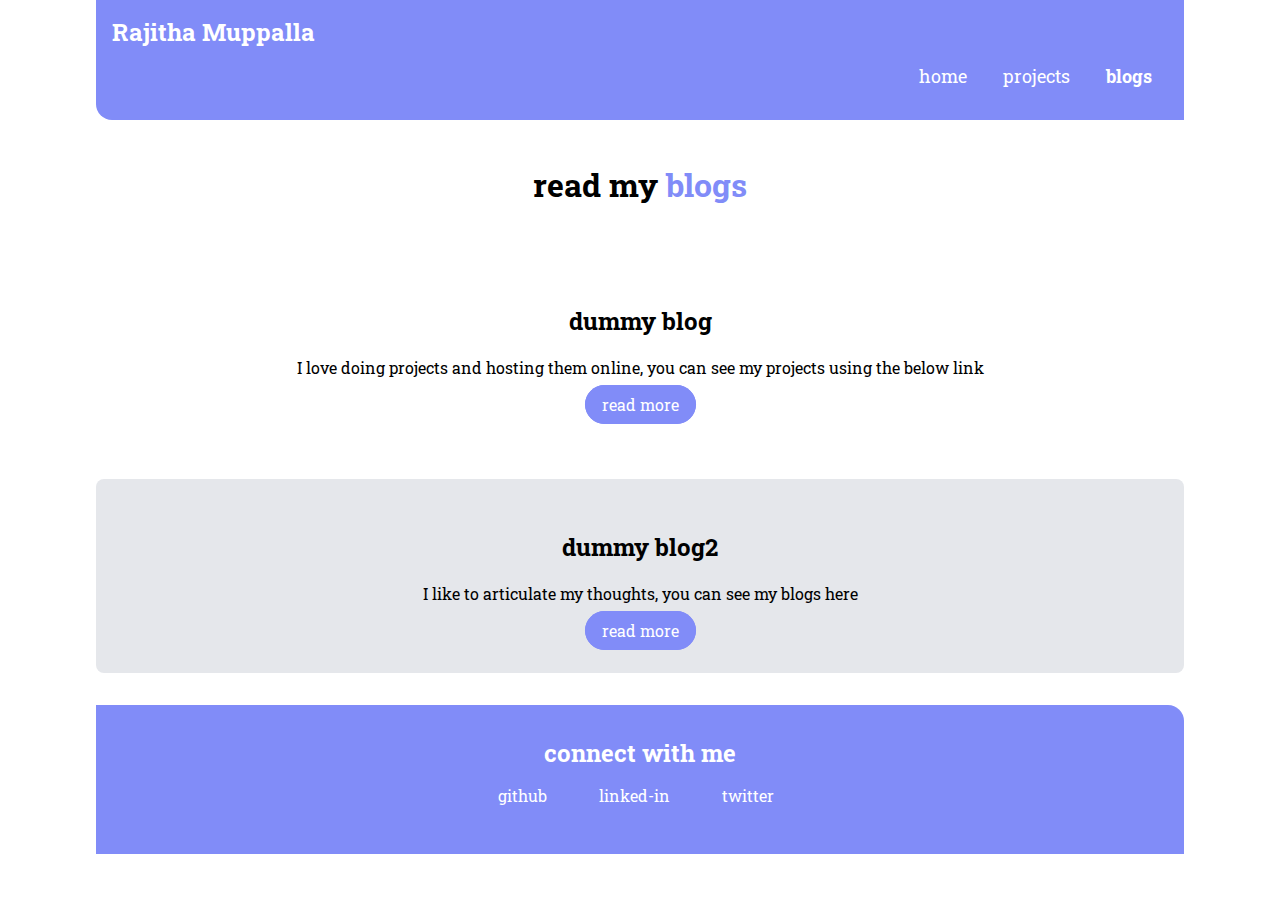
==== blogs.html @ 9bc644bc "added blogs" ====
<!DOCTYPE html>
<html lang="en">
<head>
    <meta charset="UTF-8">
    <meta http-equiv="X-UA-Compatible" content="IE=edge">
    <meta name="viewport" content="width=device-width, initial-scale=1.0">
    <title>Document</title>
    <link href="style.css" rel="stylesheet">

</head>
<body>
   <nav class="navigation container"> 
    <div class="brand">Rajitha Muppalla</div>
  <ul  class="nav-right">
      <li class="inline margin"><a class="nav-links" href=index.html>home</a></li>
      <li class="inline margin"><a class="nav-links" href=projects.html>projects</a></li>
      <li class="inline margin active-link">blogs</li>
  </ul>  
</nav> 
<header>
    <h2 class="header">read my <span style="color:var(--primary-color)">blogs</span></h2>
</header>
<section class="section">
    <h2>dummy blog</h2>
    <p>I love doing projects and hosting them online, you can see my projects using the below link </p>
    <a class="link" href="dummy1.html">read more</a>
    </section>
    <section class="greysection">
        <h2>dummy blog2</h2>
        <p>I like to articulate my thoughts, you can see my blogs here</p>
        <a class="link" href="dummy2.html">read more</a>
    </section>
    <footer class="footer">
        <div class="footer-header">connect with me</div>
        <ul class="social">
            <li class="inline social-links">github</li>
            <li class="inline social-links">linked-in</li>
            <li class="inline social-links">twitter</li>
            
        </ul>
        
        </footer>
</body>
</html>
---- style.css ----
@import url('https://fonts.googleapis.com/css2?family=Roboto+Slab&display=swap');
body{
    font-family: 'Roboto Slab', 
    serif;
    max-width: 85%;
    margin: 0px auto;
}
:root{
    --primary-color:
    
#818CF8;
    --grey-color:
    #E5E7EB;
    --heading-color:#6B7280;
}
.active-link{
    font-weight:bolder;
    font-size: x-large;
}
.blog-link{
    
        color:var(--primary-color);
        width:max-content;
        box-sizing:border-box;
        border:1px solid var(--primary-color);
        padding:0.5rem 1rem;
        border-radius: 2rem;;
        text-decoration: none; 
     
     
}
.container{
    padding-left: 1rem;
    padding-right: 1rem;
}
.container-centre{
    max-width: 600px;;
    margin:auto;
}
.header{
    text-align:center;
    padding-top: 1rem;
    padding-bottom: 1rem;
    color: var(--header-color);
    font-size:xx-large;
}
.image{
    max-width: 450px;
    display: block;
    margin: auto;
    padding-top: 2rem;
}
.link-primary{
    text-decoration: none;
    padding:0.5rem 1rem 0.5rem 1rem;
    color:white;
    background-color:var(--primary-color);
    border-radius: 0.5rem;
    width: 1800px;
    
}

.link-secondary{
    text-decoration:none;
    border-radius: 0.5rem;
    color:var(--primary-color);
    padding:0.5rem 1rem 0.5rem 1rem;
    border: 1px solid var(--primary-color);
    width:max-content;
}
hr{
    margin: 2rem 0rem;
}

.non-bullet{
    list-style: none;
}
.inline{
    display: inline;
}
.margin{
    margin: 1rem;
    text-decoration: none;
    color: white;
    font-size: large;
}
.brand{
    font-size: x-large;
    font-weight: bold;
}
.navigation{
    background-color:var(--primary-color);
    color: white;
    padding: 1rem;
    border-bottom-left-radius: 1rem;
    margin: auto;
}
  .nav-links{
    text-decoration: none;
    color: white;

  }  

.nav-right{
    text-align: right;
}
.section{
    text-align: center;
    padding: 2rem;
    margin: 2rem 0rem;
    color: black;
    border-radius: 0.5rem;
}
.greysection{
    background-color:var(--grey-color);
    color: black;
    text-align: center;
    padding: 2rem;
    margin: 2rem 0rem;
    border-radius: 0.5rem;
}
.footer{
    background-color:var(--primary-color);
    text-align: center;
    padding:2rem 1rem;
    color:white;
    border-top-right-radius: 1rem;
border:2rem 2rem;

}
.link{
   color:white;
   box-sizing:border-box;
   border:1px solid var(--primary-color);
   width:max-content;
   border-radius: 2rem;
   padding:0.5rem 1rem;
   text-decoration: none;  
   background-color: var(--primary-color);
}
.footer-header{
    font-size: x-large;
    font-weight: bold;
}

.social-links{
    padding-right: 3rem;
    text-align: center;
    font-weight: large;
    font-size: bold;
}
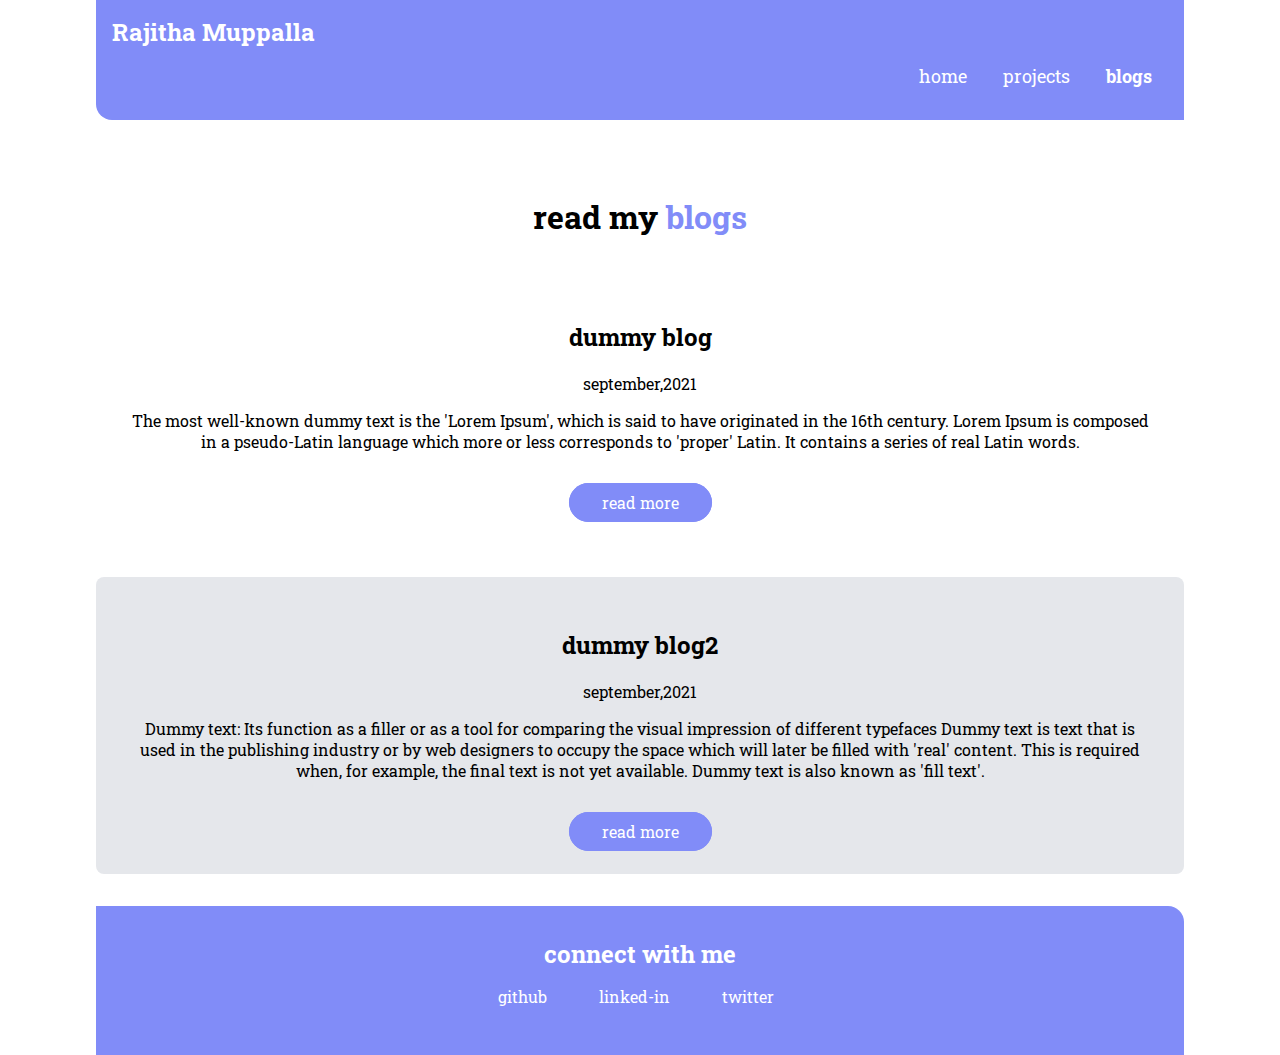
==== commit ce2e9933: "styling" ====
--- a/blogs.html
+++ b/blogs.html
@@ -18,16 +18,18 @@
   </ul>  
 </nav> 
 <header>
-    <h2 class="header">read my <span style="color:var(--primary-color)">blogs</span></h2>
+    <h2 class=" blog-header">read my <span style="color:var(--primary-color)">blogs</span></h2>
 </header>
 <section class="section">
     <h2>dummy blog</h2>
-    <p>I love doing projects and hosting them online, you can see my projects using the below link </p>
+    <small class="date">september,2021</small>
+    <p class="text">The most well-known dummy text is the 'Lorem Ipsum', which is said to have originated in the 16th century. Lorem Ipsum is composed in a pseudo-Latin language which more or less corresponds to 'proper' Latin. It contains a series of real Latin words.</p>
     <a class="link" href="dummy1.html">read more</a>
     </section>
     <section class="greysection">
         <h2>dummy blog2</h2>
-        <p>I like to articulate my thoughts, you can see my blogs here</p>
+        <small class="date">september,2021</small>
+        <p class="text">Dummy text: Its function as a filler or as a tool for comparing the visual impression of different typefaces Dummy text is text that is used in the publishing industry or by web designers to occupy the space which will later be filled with 'real' content. This is required when, for example, the final text is not yet available. Dummy text is also known as 'fill text'.</p>
         <a class="link" href="dummy2.html">read more</a>
     </section>
     <footer class="footer">
--- a/style.css
+++ b/style.css
@@ -36,6 +36,18 @@
 .container-centre{
     max-width: 600px;;
     margin:auto;
+}
+.blog-header{
+    text-align: center;
+    font-size:xx-large;
+    padding-top: 3rem;
+}
+ .date{
+    text-align: center;
+    font-size: medium;
+    padding-top: 0rem;
+    margin-top: 0rem;
+
 }
 .header{
     text-align:center;
@@ -128,13 +140,17 @@
 border:2rem 2rem;
 
 }
+.text{
+    padding-bottom: 1.5rem;
+}
+
 .link{
    color:white;
    box-sizing:border-box;
    border:1px solid var(--primary-color);
    width:max-content;
    border-radius: 2rem;
-   padding:0.5rem 1rem;
+   padding:0.5rem 2rem;
    text-decoration: none;  
    background-color: var(--primary-color);
 }
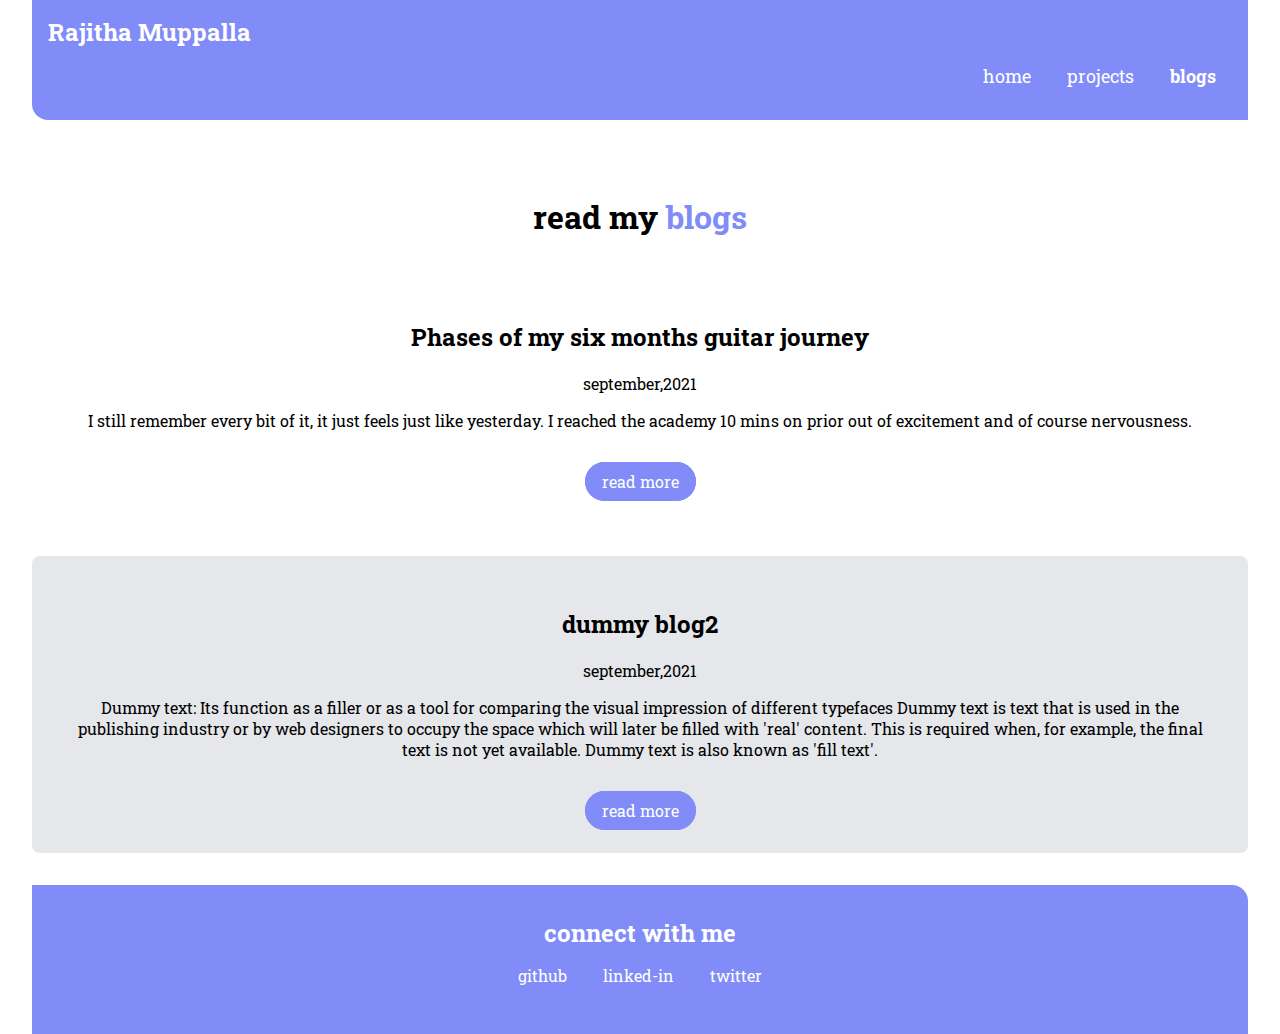
==== commit a18acf53: "Update blogs.html" ====
--- a/blogs.html
+++ b/blogs.html
@@ -8,23 +8,23 @@
     <link href="style.css" rel="stylesheet">
 
 </head>
-<body>
+<body class="body1">
    <nav class="navigation container"> 
     <div class="brand">Rajitha Muppalla</div>
   <ul  class="nav-right">
       <li class="inline margin"><a class="nav-links" href=index.html>home</a></li>
       <li class="inline margin"><a class="nav-links" href=projects.html>projects</a></li>
-      <li class="inline margin active-link">blogs</li>
+      <li class="inline margin active-link"><a class="nav-links" href=blogs.html>blogs</a></li>
   </ul>  
 </nav> 
 <header>
     <h2 class=" blog-header">read my <span style="color:var(--primary-color)">blogs</span></h2>
 </header>
 <section class="section">
-    <h2>dummy blog</h2>
+    <h2>Phases of my six months guitar journey</h2>
     <small class="date">september,2021</small>
-    <p class="text">The most well-known dummy text is the 'Lorem Ipsum', which is said to have originated in the 16th century. Lorem Ipsum is composed in a pseudo-Latin language which more or less corresponds to 'proper' Latin. It contains a series of real Latin words.</p>
-    <a class="link" href="dummy1.html">read more</a>
+    <p class="text"> I still remember every bit of it, it just feels just like yesterday. I reached the academy 10 mins on prior out of excitement and of course nervousness.</p>
+    <a class="link" href="https://medium.com/@mprajitha041098/phases-of-my-six-months-guitar-journey-79f32100a007">read more</a>
     </section>
     <section class="greysection">
         <h2>dummy blog2</h2>
@@ -35,9 +35,9 @@
     <footer class="footer">
         <div class="footer-header">connect with me</div>
         <ul class="social">
-            <li class="inline social-links">github</li>
-            <li class="inline social-links">linked-in</li>
-            <li class="inline social-links">twitter</li>
+            <li class="inline social-links"><a class="git" href="https://github.com/Rajitha04">github</a></li>
+            <li class="inline social-links"><a class="git" href="https://github.com/Rajitha04">linked-in</a></li>
+            <li class="inline social-links"><a class="git" href="https://github.com/Rajitha04">twitter</a></li>
             
         </ul>
         
--- a/style.css
+++ b/style.css
@@ -2,7 +2,7 @@
 body{
     font-family: 'Roboto Slab', 
     serif;
-    max-width: 85%;
+    max-width: 95%;
     margin: 0px auto;
 }
 :root{
@@ -20,7 +20,7 @@
 .blog-link{
     
         color:var(--primary-color);
-        width:max-content;
+        max-width: 0%;
         box-sizing:border-box;
         border:1px solid var(--primary-color);
         padding:0.5rem 1rem;
@@ -57,10 +57,12 @@
     font-size:xx-large;
 }
 .image{
-    max-width: 450px;
+    max-width:80%;
+    width:550px;
     display: block;
     margin: auto;
     padding-top: 2rem;
+    padding-bottom: 1rem;
 }
 .link-primary{
     text-decoration: none;
@@ -91,7 +93,7 @@
     display: inline;
 }
 .margin{
-    margin: 1rem;
+    margin:1rem;
     text-decoration: none;
     color: white;
     font-size: large;
@@ -143,25 +145,69 @@
 .text{
     padding-bottom: 1.5rem;
 }
-
+.para{
+    display: block;
+    margin-block-start: 1rem;
+    margin-block-end: 1rem;
+    margin-inline-start: 0px;
+    margin-inline-end: 0px;
+    padding-bottom: 1.5rem;
+}
+.body{
+    background-color: black;
+    color:white;
+}
 .link{
    color:white;
    box-sizing:border-box;
    border:1px solid var(--primary-color);
-   width:max-content;
+   max-width: 85%;
    border-radius: 2rem;
-   padding:0.5rem 2rem;
+   padding:0.5rem 1rem;
    text-decoration: none;  
    background-color: var(--primary-color);
+
 }
 .footer-header{
     font-size: x-large;
+    font-weight: bolder;
+    
+}
+.git{
+    text-decoration: none;
+    color: white;
+}
+.social-links{
+    text-align: center;
+    
+    padding:1rem;
+box-sizing: border-box;
+
+    font-weight: x-large;
+    font-size: bold;
+    
+}
+.footer ul{
+    padding-inline-start: 0px;
+
+}
+.chai{
+    display: block;
+    background-color: orangered;
+    color: white;
+    text-align: center;
+    padding:1rem 1rem;
+    border-top-left-radius: 2rem;
+    border-bottom-right-radius: 0.5rem;
     font-weight: bold;
-}
-
-.social-links{
-    padding-right: 3rem;
-    text-align: center;
-    font-weight: large;
-    font-size: bold;
+    font-size: x-large;
+}
+.weight{
+    font-size: xxx-large;
+}
+.body1{
+    margin: 0px auto;
+    max-width: 95%;
+
+
 }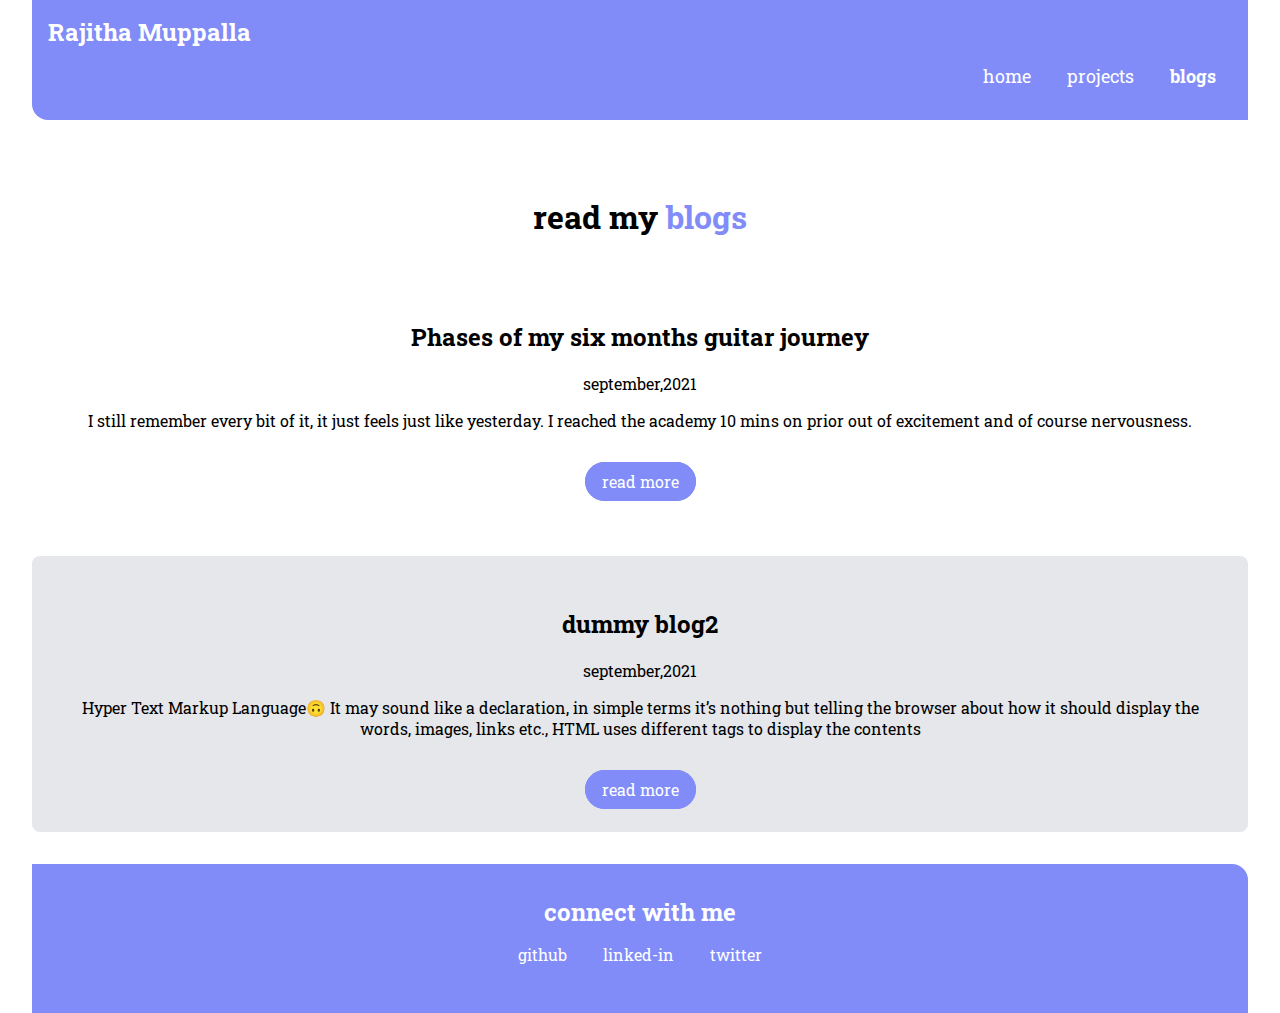
==== commit 347c7e0a: "Update blogs.html" ====
--- a/blogs.html
+++ b/blogs.html
@@ -29,15 +29,17 @@
     <section class="greysection">
         <h2>dummy blog2</h2>
         <small class="date">september,2021</small>
-        <p class="text">Dummy text: Its function as a filler or as a tool for comparing the visual impression of different typefaces Dummy text is text that is used in the publishing industry or by web designers to occupy the space which will later be filled with 'real' content. This is required when, for example, the final text is not yet available. Dummy text is also known as 'fill text'.</p>
-        <a class="link" href="dummy2.html">read more</a>
+        <p class="text">Hyper Text Markup Language🙃
+            It may sound like a declaration, in simple terms it’s nothing but telling the browser about how it should display the words, images, links etc.,
+            HTML uses different tags to display the contents</p>
+        <a class="link" href="https://medium.com/@mprajitha041098/html-tags-c814ec4ae01a">read more</a>
     </section>
     <footer class="footer">
         <div class="footer-header">connect with me</div>
         <ul class="social">
             <li class="inline social-links"><a class="git" href="https://github.com/Rajitha04">github</a></li>
-            <li class="inline social-links"><a class="git" href="https://github.com/Rajitha04">linked-in</a></li>
-            <li class="inline social-links"><a class="git" href="https://github.com/Rajitha04">twitter</a></li>
+            <li class="inline social-links"><a class="git" href="https://www.linkedin.com/in/rajitha-muppalla-008aa8185">linked-in</a></li>
+            <li class="inline social-links"><a class="git" href="https://twitter.com/Mpraji04">twitter</a></li>
             
         </ul>
         
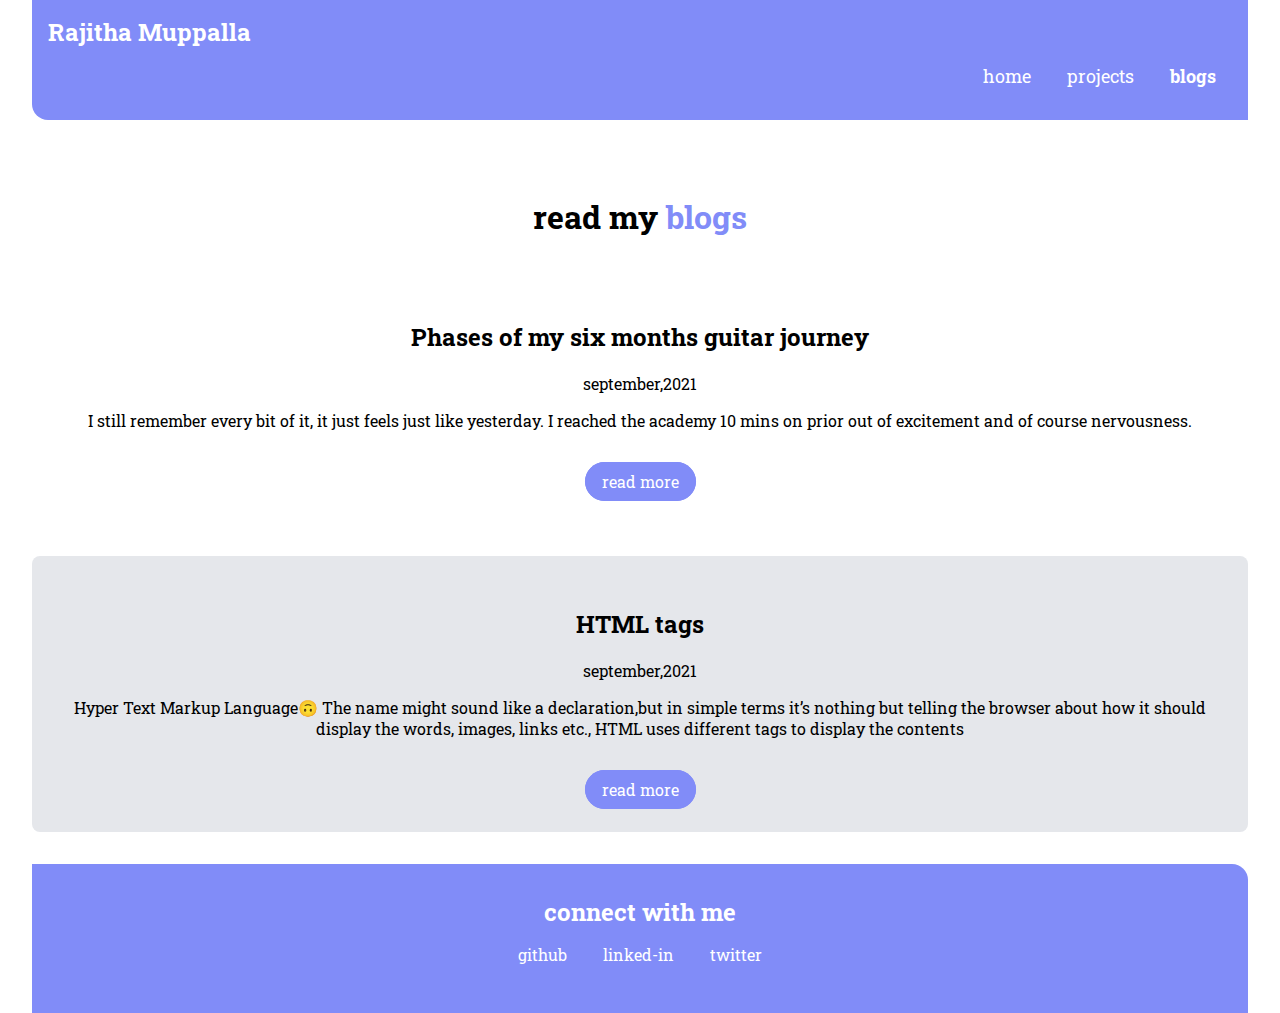
==== commit eb126089: "Update blogs.html" ====
--- a/blogs.html
+++ b/blogs.html
@@ -27,10 +27,10 @@
     <a class="link" href="https://medium.com/@mprajitha041098/phases-of-my-six-months-guitar-journey-79f32100a007">read more</a>
     </section>
     <section class="greysection">
-        <h2>dummy blog2</h2>
+        <h2>HTML tags</h2>
         <small class="date">september,2021</small>
         <p class="text">Hyper Text Markup Language🙃
-            It may sound like a declaration, in simple terms it’s nothing but telling the browser about how it should display the words, images, links etc.,
+            The name might sound like a declaration,but in simple terms it’s nothing but telling the browser about how it should display the words, images, links etc.,
             HTML uses different tags to display the contents</p>
         <a class="link" href="https://medium.com/@mprajitha041098/html-tags-c814ec4ae01a">read more</a>
     </section>
